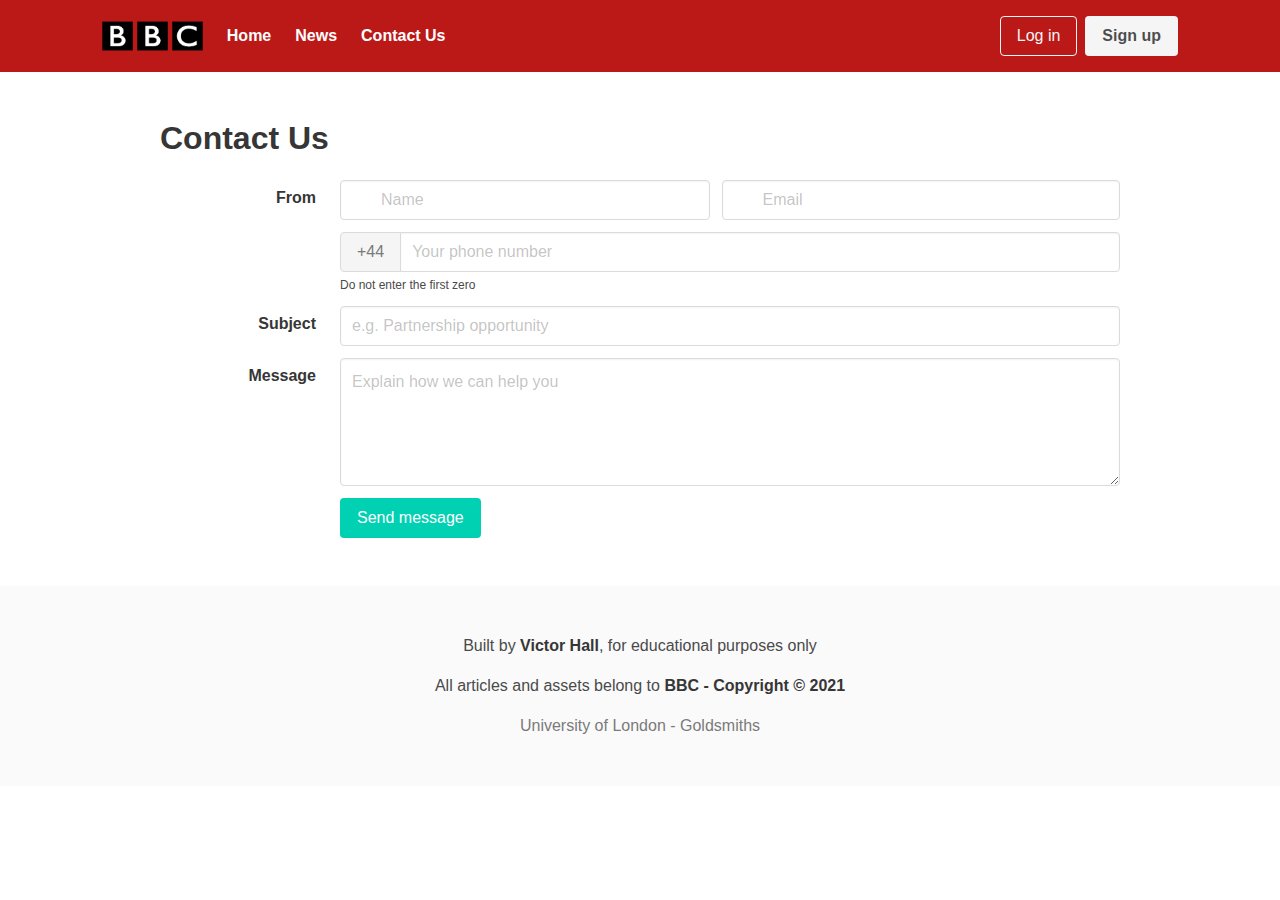
==== pages/contact/index.html @ 79c3fcd6 "Add contact page with basic field validation" ====
<!DOCTYPE html>
<html>
  <head>
    <meta charset="utf-8" />
    <meta name="viewport" content="width=device-width, initial-scale=1" />
    <link rel="icon" href="../../assets/images/BBC-logo.png" />
    <title>Home - BBC Newsletter</title>

    <link rel="stylesheet" href="../../assets/styles/navbar.css" />
    <link rel="stylesheet" href="../../assets/styles/global.css" />
    <link rel="stylesheet" href="../../assets/styles/bulma.min.css" />
    <link
      rel="stylesheet"
      href="https://pro.fontawesome.com/releases/v5.10.0/css/all.css"
      integrity="sha384-AYmEC3Yw5cVb3ZcuHtOA93w35dYTsvhLPVnYs9eStHfGJvOvKxVfELGroGkvsg+p"
      crossorigin="anonymous"
    />
  </head>
  <body>
    <nav>
      <div class="navbar-inner">
        <a class="mr-5" href="../../index.html" style="line-height: 1">
          <img class="navbar-brand" src="../../assets/images/BBC-logo.png" />
        </a>
        <a
          href="../../index.html"
          class="
            is-link is-hidden-touch
            has-text-white has-text-weight-semibold
            mr-5
          "
        >
          Home
        </a>
        <a class="is-hidden-touch has-text-white has-text-weight-semibold mr-5">
          News
        </a>
        <a
          href="./index.html"
          class="is-hidden-touch has-text-white has-text-weight-semibold"
        >
          Contact Us
        </a>

        <div class="ml-auto">
          <a
            role="button"
            class="navbar-burger"
            aria-label="menu"
            aria-expanded="false"
          >
            <span aria-hidden="true"></span>
            <span aria-hidden="true"></span>
            <span aria-hidden="true"></span>
          </a>

          <!-- Hide buttons in tablets/mobiles -->
          <div class="buttons is-hidden-touch">
            <a class="button is-light is-outlined"> Log in </a>
            <a class="button is-light">
              <strong>Sign up</strong>
            </a>
          </div>
        </div>
      </div>
    </nav>

    <!-- Adds spacing between navbar and body -->
    <section class="section">
      <main class="container is-max-desktop">
        <h1 class="title">Contact Us</h1>

        <form id="contact-form">
          <div class="field is-horizontal">
            <div class="field-label is-normal">
              <label class="label">From</label>
            </div>
            <div class="field-body">
              <div class="field">
                <p class="control is-expanded has-icons-left">
                  <input class="input" type="text" placeholder="Name" />
                  <span class="icon is-small is-left">
                    <i class="fas fa-user"></i>
                  </span>
                </p>
              </div>
              <div class="field">
                <p class="control is-expanded has-icons-left has-icons-right">
                  <input
                    class="input"
                    name="email"
                    type="email"
                    placeholder="Email"
                    required
                  />
                  <span class="icon is-small is-left">
                    <i class="fas fa-envelope"></i>
                  </span>
                  <span
                    id="id-valid-checkmark"
                    class="icon is-small is-right"
                    style="display: none"
                  >
                    <i class="fas fa-check"></i>
                  </span>
                </p>
              </div>
            </div>
          </div>

          <div class="field is-horizontal">
            <div class="field-label"></div>
            <div class="field-body">
              <div class="field is-expanded">
                <div class="field has-addons">
                  <p class="control">
                    <a class="button is-static"> +44 </a>
                  </p>
                  <p class="control is-expanded">
                    <input
                      class="input"
                      type="tel"
                      placeholder="Your phone number"
                      maxlength="11"
                    />
                  </p>
                </div>
                <p class="help">Do not enter the first zero</p>
              </div>
            </div>
          </div>

          <div class="field is-horizontal">
            <div class="field-label is-normal">
              <label class="label">Subject</label>
            </div>
            <div class="field-body">
              <div class="field">
                <div class="control">
                  <input
                    class="input"
                    type="text"
                    placeholder="e.g. Partnership opportunity"
                    required
                  />
                </div>
                <!-- <p class="help is-danger">
                  This field is required
                </p> -->
              </div>
            </div>
          </div>

          <div class="field is-horizontal">
            <div class="field-label is-normal">
              <label class="label">Message</label>
            </div>
            <div class="field-body">
              <div class="field">
                <div class="control">
                  <textarea
                    class="textarea"
                    placeholder="Explain how we can help you"
                  ></textarea>
                </div>
              </div>
            </div>
          </div>

          <div class="field is-horizontal">
            <div class="field-label">
              <!-- Left empty for spacing -->
            </div>
            <div class="field-body">
              <div class="field">
                <div class="control">
                  <button class="button is-primary">Send message</button>
                </div>
              </div>
            </div>
          </div>
        </form>
      </main>
    </section>

    <footer class="footer">
      <div class="content has-text-centered">
        <p>
          Built by <strong>Victor Hall</strong>, for educational purposes only
        </p>
        <p>
          All articles and assets belong to
          <strong>BBC - Copyright © 2021</strong>
        </p>
        <p class="has-text-grey has-text-weight-light">
          University of London - Goldsmiths
        </p>
      </div>
    </footer>

    <script src="./form.js"></script>
  </body>
</html>
---- assets/styles/navbar.css ----
nav {
  z-index: 998;
  position: sticky;
  top: 0;

  height: 72px;
  width: 100vw;

  padding: 16px 0;

  background-color: #bb1918;
}

.navbar-inner {
  height: 100%;
  padding: 0 24px;

  display: flex;
  align-items: center;

  max-width: 1124px;
  margin: 0 auto;
}

.navbar-inner .navbar-brand {
  height: 56px;
}
---- assets/styles/global.css ----
main {
  min-height: 100%;
}

footer {
  /* Override bulma weird padding */
  padding: 3rem 1.5rem 3rem !important;
}
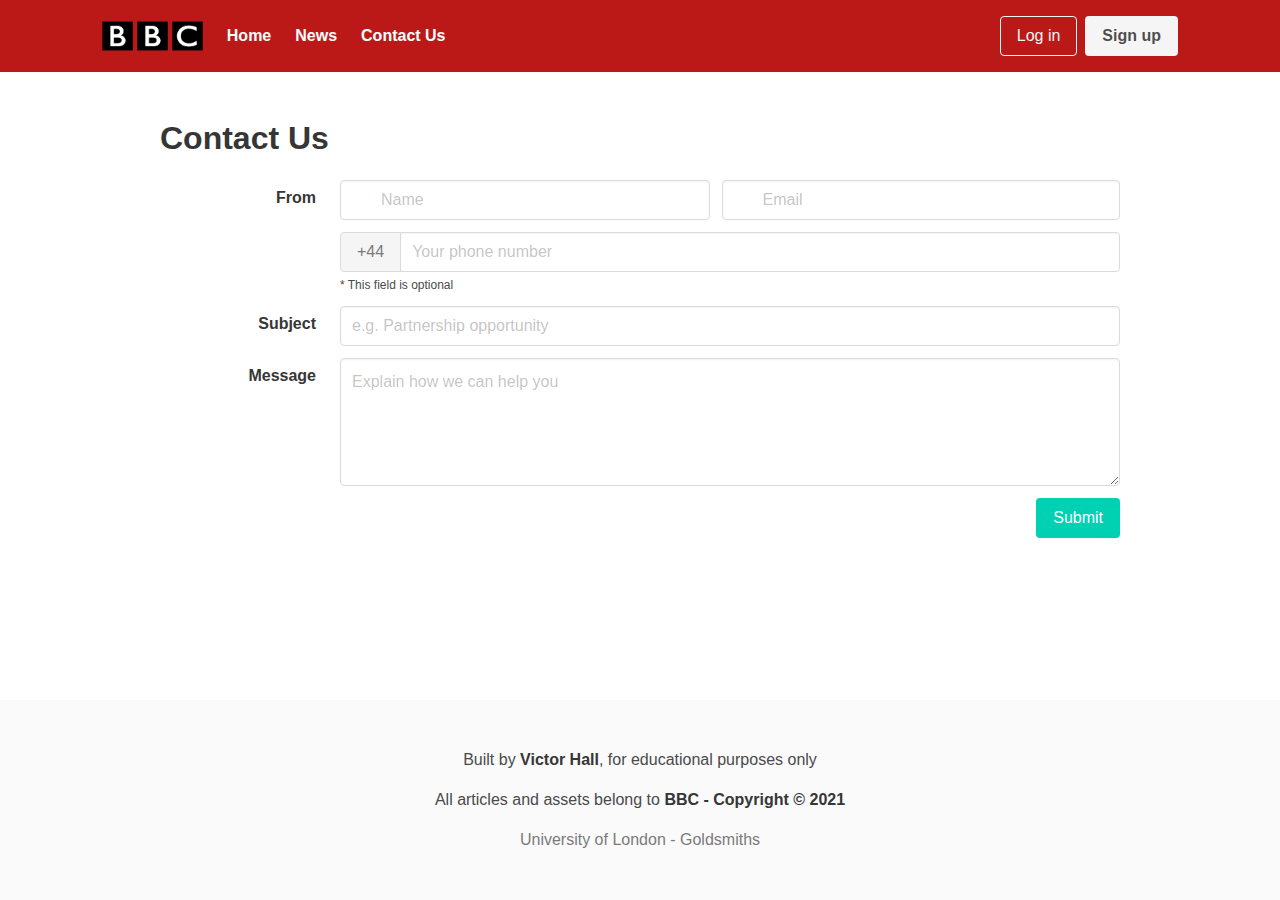
==== commit f967adb9: "Add notification when message is sent" ====
--- a/pages/contact/index.html
+++ b/pages/contact/index.html
@@ -78,7 +78,13 @@
             <div class="field-body">
               <div class="field">
                 <p class="control is-expanded has-icons-left">
-                  <input class="input" type="text" placeholder="Name" />
+                  <input
+                    class="input"
+                    name="name"
+                    type="text"
+                    placeholder="Name"
+                    required
+                  />
                   <span class="icon is-small is-left">
                     <i class="fas fa-user"></i>
                   </span>
@@ -114,18 +120,19 @@
               <div class="field is-expanded">
                 <div class="field has-addons">
                   <p class="control">
-                    <a class="button is-static"> +44 </a>
+                    <a class="button is-static">+44</a>
                   </p>
                   <p class="control is-expanded">
                     <input
                       class="input"
+                      name="phone"
                       type="tel"
                       placeholder="Your phone number"
                       maxlength="11"
                     />
                   </p>
                 </div>
-                <p class="help">Do not enter the first zero</p>
+                <p class="help">* This field is optional</p>
               </div>
             </div>
           </div>
@@ -139,14 +146,12 @@
                 <div class="control">
                   <input
                     class="input"
+                    name="subject"
                     type="text"
                     placeholder="e.g. Partnership opportunity"
                     required
                   />
                 </div>
-                <!-- <p class="help is-danger">
-                  This field is required
-                </p> -->
               </div>
             </div>
           </div>
@@ -160,7 +165,9 @@
                 <div class="control">
                   <textarea
                     class="textarea"
+                    name="message"
                     placeholder="Explain how we can help you"
+                    required
                   ></textarea>
                 </div>
               </div>
@@ -173,8 +180,8 @@
             </div>
             <div class="field-body">
               <div class="field">
-                <div class="control">
-                  <button class="button is-primary">Send message</button>
+                <div class="control is-flex">
+                  <button class="button is-primary ml-auto">Submit</button>
                 </div>
               </div>
             </div>
--- a/assets/styles/global.css
+++ b/assets/styles/global.css
@@ -1,8 +1,12 @@
-main {
-  min-height: 100%;
+body {
+  min-height: 100vh;
+  
+  display: flex;
+  flex-direction: column;
 }
 
 footer {
   /* Override bulma weird padding */
+  margin-top: auto;
   padding: 3rem 1.5rem 3rem !important;
 }
